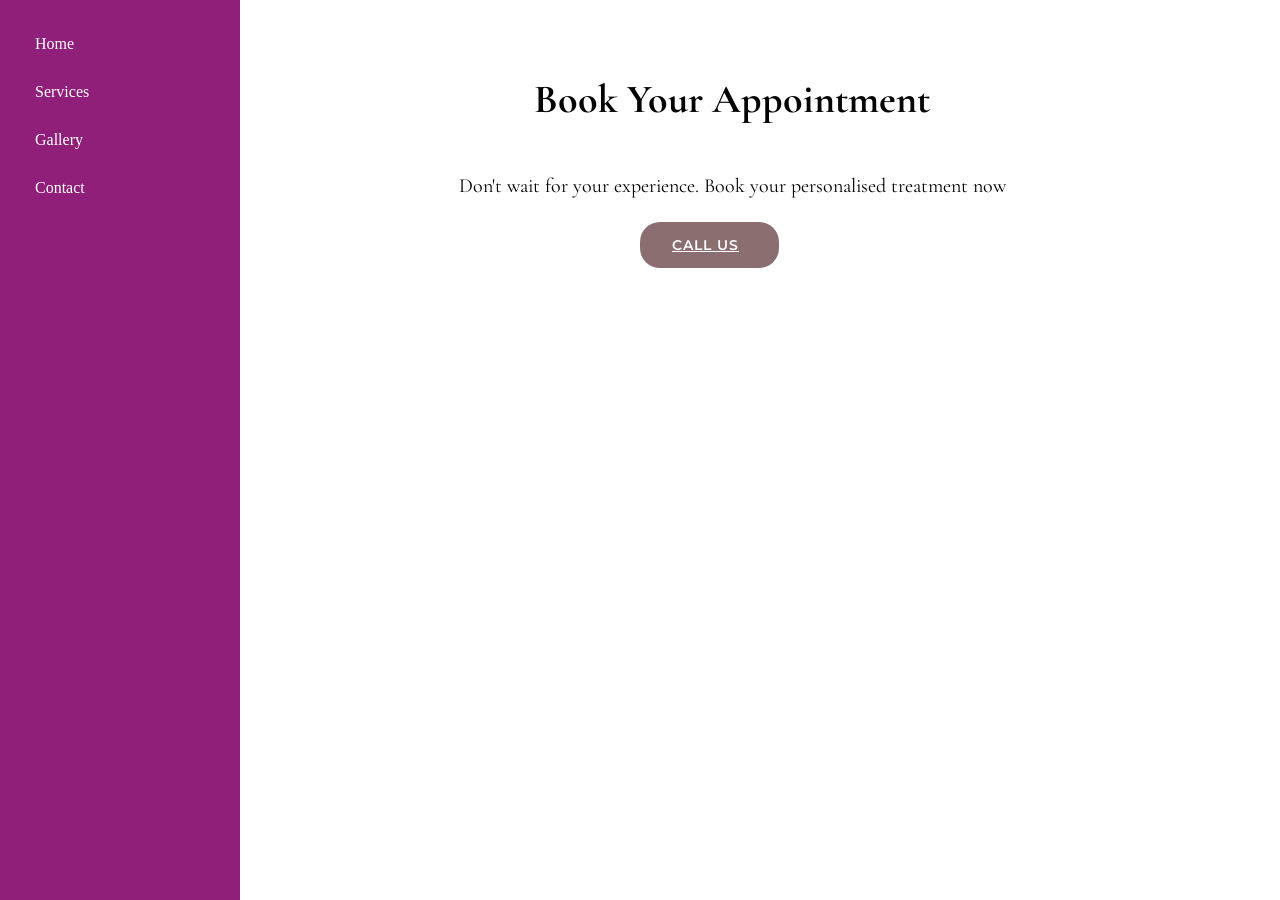
==== contact.html @ d89d87b5 "Contact page and formatting" ====
<!DOCTYPE html>
<html lang="en">
    <head>
        <meta charset="UTF-8">
        <meta name="viewport" content="width=device-width, initial-scale=1.0">
        <!-- <title>Medi Pedi London</title> -->
    
        <link rel="stylesheet" href="style.css">
    
        <link
            href="https://fonts.googleapis.com/css2?family=Montserrat:wght@400;500;600&family=Cormorant+Garamond:wght@400;500;600&display=swap"
            rel="stylesheet">
    </head>

    <body>
            <!-- Mobile hamburger button -->
            <button class="menu-toggle" onclick="toggleMenu()">
                ☰
            </button>
            
            <br>
            
            <!-- Sidebar -->
            <div class="sidebar" id="sidebar">
            
                <nav>
                    <a href="index.html">Home</a>
                    <!-- <a href="#about">About Us</a> -->
                    <a href="#services">Services</a>
                    <a href="#gallery">Gallery</a>
                    <a href="contact.html">Contact</a>
                </nav>
            
            
            </div>
      
        <main>
            <header>
                <h1 style="display: block; margin-left: 15%;">Book Your Appointment</h1>
            </header>
            <!-- <header>
                <img src="medipedi logo.png" alt="Medi Pedi London" style="width: 30%; ">
            </header> -->
            <section>
            
                <br>
                <label style="text-align: right; display: block; padding-right: 20%;">Don't wait for your experience. Book your personalised treatment now</label>

                <br>
                
                <a href="tel:+447904517522" id="bookButton" >Call Us</a>

                <br>
                <br>
                
                <!-- <div style="padding-left:25%; display: block;">
                    <label>Phone:</label>
                    <a href="tel:+447904517522">+44 7904 517522</a>
                
                </div>
               
                <label style="text-align: right; display: block; padding-right: 20%;">Address:</label>
                <div style="text-align: right; display: block; padding-right: 20%;">
                    <a href="https://maps.app.goo.gl/Dsnj7dqoyo1nyssT6">
                        15 Currey Road,<br>
                        Greenford.<br>
                        UB6 0BD
                    </a>
                </div> -->
            <div class="map-container" style="width: 100%; margin: 0 auto; text-align: center;">
                    <iframe src="https://www.google.com/maps?q=15+Currey+Rd,+Greenford+UB6+0BD&output=embed" width="50%" height="350"
                        style="border:0;" allowfullscreen="" loading="lazy" referrerpolicy="no-referrer-when-downgrade">
                    </iframe>
                </div>
            </section>     
            
        </main>
    </body>

</html>
---- style.css ----
/* GENERAL */
body {
    margin: 0;
    min-height: 100vh;
}

/* SIDEBAR */
.sidebar {
    height: 100vh;
    width: 240px;
    position: fixed;
    top: 0;
    left: 0;
    background-color: #8f1f78;
    padding: 20px;
    box-sizing: border-box;
    z-index: 1000;
}

.sidebar nav a {
    display: block;
    color: white;
    text-decoration: none;
    padding: 15px;
    font-size: 16px;
}

.sidebar nav a:hover {
    background-color: white;
    color: #8f1f78;
    border-radius: 5px;
}

/* BOOKING BUTTON */
#bookButton {
    background-color: #8B6F70;
    color: white;
    border: none;
    padding: 14px 32px;
    border-radius: 20px;
    font-family: 'Montserrat', sans-serif;
    font-size: 14px;
    font-weight: 600;
    letter-spacing: 1px;
    text-transform: uppercase;
    cursor: pointer;
    transition: all 0.3s ease;

    display: block;
    /* text-align: center; */
    margin-left: 50%;
    width: 75px;
}

/* MAIN CONTENT */
.main-content {
    margin-left: 240px;
    padding: 30px;
    box-sizing: border-box;
    min-height: 100vh;
}

header {
    text-align: center;
}

main {
    padding: 30px;
    font-family: 'Cormorant Garamond', serif;
    font-size: 20px;
}

/* FOOTER */
footer {
    background-color: #FAF8F2;
    padding: 30px;
}

/* HAMBURGER BUTTON */
.menu-toggle {
    display: none;
}


/* MOBILE DESIGN */
@media screen and (max-width: 768px) {

    .sidebar {
        width: 260px;
        transform: translateX(-100%);
        transition: transform 0.3s ease;
        padding-top: 80px;
    }

    .sidebar.open {
        transform: translateX(0);
    }

    .menu-toggle {
        display: block;
        position: fixed;
        top: 15px;
        left: 15px;
        z-index: 1100;
        background-color: #8f1f78;
        color: white;
        border: none;
        padding: 10px 15px;
        font-size: 24px;
        cursor: pointer;
        border-radius: 5px;
    }

    .main-content {
        margin-left: 0;
        padding: 70px 15px 20px;
    }

    main {
        padding: 15px;
    }
}



.hero {
    position: relative;
    width: 100%;
}

.hero img {
    width: 100%;
    display: block;
}

.hero::after {
    content: "";
    position: absolute;
    top: 0;
    left: 0;
    right: 0;
    height: 200px;
    background: linear-gradient(to bottom, #ffffff 30%, transparent 100%);
    pointer-events: none;
}

.quote-section {
    display: flex;
    align-items: center;
    justify-content: center;
    gap: 40px;
    padding: 40px;
}

.quote {
    flex: 1;
    text-align: center;
    font-family: 'Beau Rivage', serif;
    font-size: 25px;
}

.quote-section img {
    width: 40%;
    height: auto;
    object-fit: cover;
}
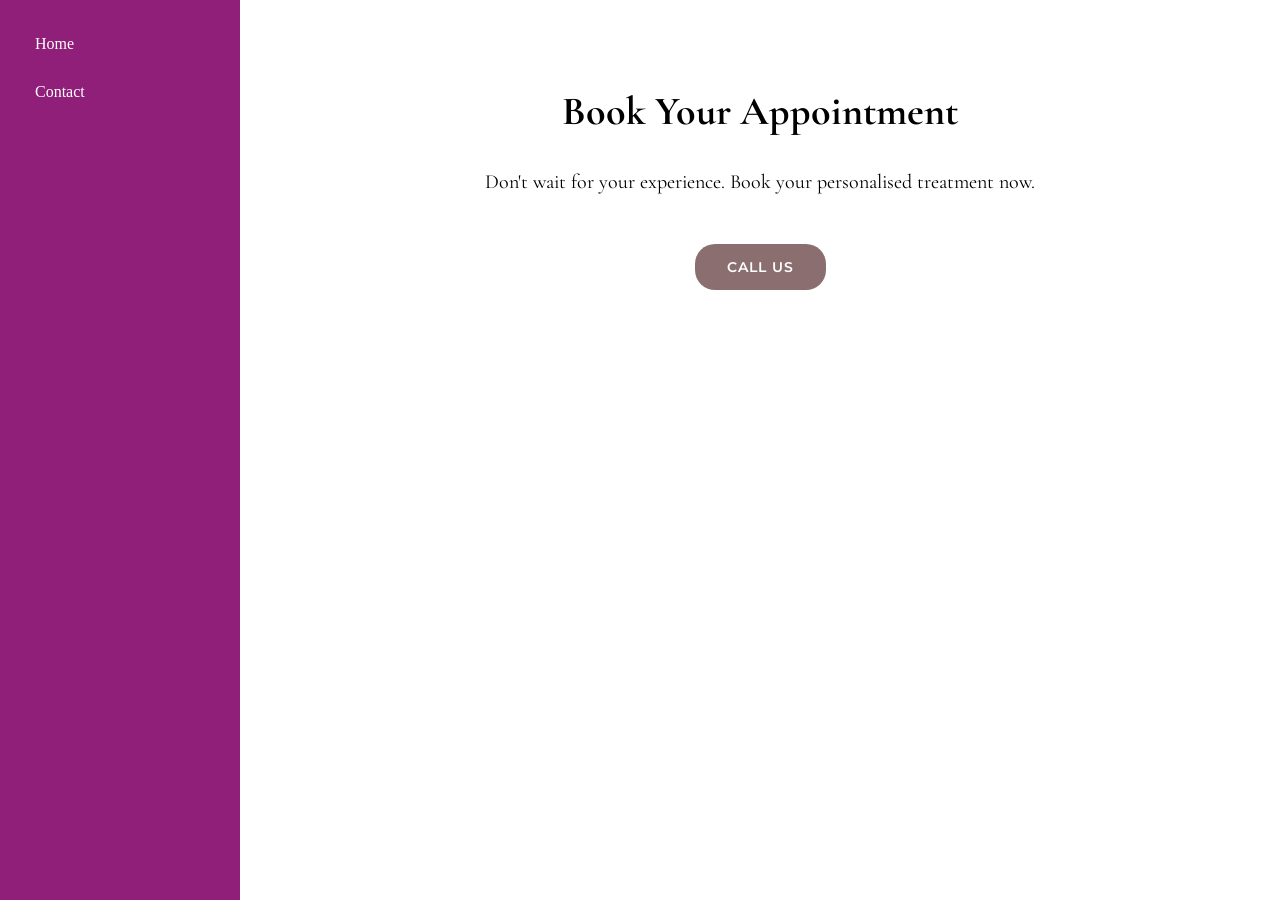
==== commit 67757654: "FIx formatting" ====
--- a/contact.html
+++ b/contact.html
@@ -1,80 +1,77 @@
 <!DOCTYPE html>
 <html lang="en">
-    <head>
-        <meta charset="UTF-8">
-        <meta name="viewport" content="width=device-width, initial-scale=1.0">
-        <!-- <title>Medi Pedi London</title> -->
-    
-        <link rel="stylesheet" href="style.css">
-    
-        <link
-            href="https://fonts.googleapis.com/css2?family=Montserrat:wght@400;500;600&family=Cormorant+Garamond:wght@400;500;600&display=swap"
-            rel="stylesheet">
-    </head>
 
-    <body>
-            <!-- Mobile hamburger button -->
-            <button class="menu-toggle" onclick="toggleMenu()">
-                ☰
-            </button>
-            
-            <br>
-            
-            <!-- Sidebar -->
-            <div class="sidebar" id="sidebar">
-            
-                <nav>
-                    <a href="index.html">Home</a>
-                    <!-- <a href="#about">About Us</a> -->
-                    <a href="#services">Services</a>
-                    <a href="#gallery">Gallery</a>
-                    <a href="contact.html">Contact</a>
-                </nav>
-            
-            
-            </div>
-      
+<head>
+    <meta charset="UTF-8">
+    <meta name="viewport" content="width=device-width, initial-scale=1.0">
+    <title>Contact | Medi Pedi London</title>
+
+    <link rel="stylesheet" href="style.css">
+
+    <link
+        href="https://fonts.googleapis.com/css2?family=Montserrat:wght@400;500;600&family=Cormorant+Garamond:wght@400;500;600&display=swap"
+        rel="stylesheet">
+</head>
+
+<body>
+
+    <!-- Hamburger button -->
+    <button class="menu-toggle" onclick="toggleMenu()" aria-label="Toggle navigation" aria-expanded="false">
+        ☰
+    </button>
+
+    <!-- Sidebar -->
+    <div class="sidebar" id="sidebar">
+        <nav>
+            <a href="index.html">Home</a>
+            <a href="contact.html">Contact</a>
+        </nav>
+    </div>
+
+    <!-- Main content -->
+    <div class="main-content">
+
         <main>
+
             <header>
-                <h1 style="display: block; margin-left: 15%;">Book Your Appointment</h1>
+                <h1>Book Your Appointment</h1>
             </header>
-            <!-- <header>
-                <img src="medipedi logo.png" alt="Medi Pedi London" style="width: 30%; ">
-            </header> -->
-            <section>
-            
-                <br>
-                <label style="text-align: right; display: block; padding-right: 20%;">Don't wait for your experience. Book your personalised treatment now</label>
 
-                <br>
-                
-                <a href="tel:+447904517522" id="bookButton" >Call Us</a>
+            <section class="contact-section">
 
-                <br>
-                <br>
-                
-                <!-- <div style="padding-left:25%; display: block;">
-                    <label>Phone:</label>
-                    <a href="tel:+447904517522">+44 7904 517522</a>
-                
-                </div>
-               
-                <label style="text-align: right; display: block; padding-right: 20%;">Address:</label>
-                <div style="text-align: right; display: block; padding-right: 20%;">
-                    <a href="https://maps.app.goo.gl/Dsnj7dqoyo1nyssT6">
-                        15 Currey Road,<br>
-                        Greenford.<br>
-                        UB6 0BD
-                    </a>
-                </div> -->
-            <div class="map-container" style="width: 100%; margin: 0 auto; text-align: center;">
-                    <iframe src="https://www.google.com/maps?q=15+Currey+Rd,+Greenford+UB6+0BD&output=embed" width="50%" height="350"
-                        style="border:0;" allowfullscreen="" loading="lazy" referrerpolicy="no-referrer-when-downgrade">
+                <p class="contact-intro">
+                    Don't wait for your experience. Book your personalised treatment now.
+                </p>
+
+                <a href="tel:+447904517522" id="bookButton">Call Us</a>
+
+                <div class="map-container">
+                    <iframe src="https://www.google.com/maps?q=15+Currey+Rd,+Greenford+UB6+0BD&output=embed"
+                        width="100%" height="350" style="border:0;" allowfullscreen loading="lazy"
+                        referrerpolicy="no-referrer-when-downgrade">
                     </iframe>
                 </div>
-            </section>     
-            
+
+            </section>
+
         </main>
-    </body>
+
+    </div>
+
+    <script>
+        function toggleMenu() {
+            const sidebar = document.getElementById("sidebar");
+            const button = document.querySelector(".menu-toggle");
+
+            sidebar.classList.toggle("open");
+
+            button.setAttribute(
+                "aria-expanded",
+                sidebar.classList.contains("open")
+            );
+        }
+    </script>
+
+</body>
 
 </html>
--- a/style.css
+++ b/style.css
@@ -1,10 +1,12 @@
 /* GENERAL */
+
 body {
     margin: 0;
     min-height: 100vh;
 }
 
 /* SIDEBAR */
+
 .sidebar {
     height: 100vh;
     width: 240px;
@@ -31,7 +33,41 @@
     border-radius: 5px;
 }
 
-/* BOOKING BUTTON */
+/* MAIN CONTENT */
+
+.main-content {
+    margin-left: 240px;
+    padding: 30px;
+    box-sizing: border-box;
+    min-height: 100vh;
+}
+
+header {
+    text-align: center;
+}
+
+main {
+    padding: 30px;
+    font-family: 'Cormorant Garamond', serif;
+    font-size: 20px;
+}
+
+/* HAMBURGER BUTTON */
+
+.menu-toggle {
+    display: none;
+}
+
+/* CONTACT PAGE */
+
+.contact-section {
+    text-align: center;
+}
+
+.contact-intro {
+    margin: 35px auto;
+}
+
 #bookButton {
     background-color: #8B6F70;
     color: white;
@@ -43,46 +79,81 @@
     font-weight: 600;
     letter-spacing: 1px;
     text-transform: uppercase;
-    cursor: pointer;
-    transition: all 0.3s ease;
-
+    text-decoration: none;
+    display: inline-block;
+    margin: 15px auto 35px;
+}
+
+#bookButton:hover {
+    background-color: #75595A;
+}
+
+.map-container {
+    width: 80%;
+    max-width: 800px;
+    margin: 30px auto;
+}
+
+.map-container iframe {
+    width: 100%;
     display: block;
-    /* text-align: center; */
-    margin-left: 50%;
-    width: 75px;
-}
-
-/* MAIN CONTENT */
-.main-content {
-    margin-left: 240px;
-    padding: 30px;
-    box-sizing: border-box;
-    min-height: 100vh;
-}
-
-header {
-    text-align: center;
-}
-
-main {
-    padding: 30px;
-    font-family: 'Cormorant Garamond', serif;
-    font-size: 20px;
 }
 
 /* FOOTER */
+
 footer {
     background-color: #FAF8F2;
     padding: 30px;
 }
 
-/* HAMBURGER BUTTON */
-.menu-toggle {
-    display: none;
-}
-
+/* IMAGE */
+
+.hero {
+    position: relative;
+    width: 100%;
+}
+
+.hero img {
+    width: 100%;
+    display: block;
+}
+
+.hero::after {
+    content: "";
+    position: absolute;
+    top: 0;
+    left: 0;
+    right: 0;
+    height: 200px;
+    background: linear-gradient(to bottom, #ffffff 30%, transparent 100%);
+    pointer-events: none;
+}
+
+/* QUOTE */
+
+.quote-section {
+    display: flex;
+    align-items: center;
+    justify-content: center;
+    gap: 40px;
+    padding: 40px;
+}
+
+.quote {
+    flex: 1;
+    text-align: center;
+    font-family: 'Beau Rivage', serif;
+    font-size: 25px;
+}
+
+.quote-section img {
+    width: 40%;
+    height: auto;
+    object-fit: cover;
+}
 
 /* MOBILE DESIGN */
+
 @media screen and (max-width: 768px) {
 
     .sidebar {
@@ -119,48 +190,17 @@
     main {
         padding: 15px;
     }
-}
-
-
-
-.hero {
-    position: relative;
-    width: 100%;
-}
-
-.hero img {
-    width: 100%;
-    display: block;
-}
-
-.hero::after {
-    content: "";
-    position: absolute;
-    top: 0;
-    left: 0;
-    right: 0;
-    height: 200px;
-    background: linear-gradient(to bottom, #ffffff 30%, transparent 100%);
-    pointer-events: none;
-}
-
-.quote-section {
-    display: flex;
-    align-items: center;
-    justify-content: center;
-    gap: 40px;
-    padding: 40px;
-}
-
-.quote {
-    flex: 1;
-    text-align: center;
-    font-family: 'Beau Rivage', serif;
-    font-size: 25px;
-}
-
-.quote-section img {
-    width: 40%;
-    height: auto;
-    object-fit: cover;
+
+    .quote-section {
+        flex-direction: column;
+        padding: 15px;
+    }
+
+    .quote-section img {
+        width: 100%;
+    }
+
+    .map-container {
+        width: 100%;
+    }
 }
